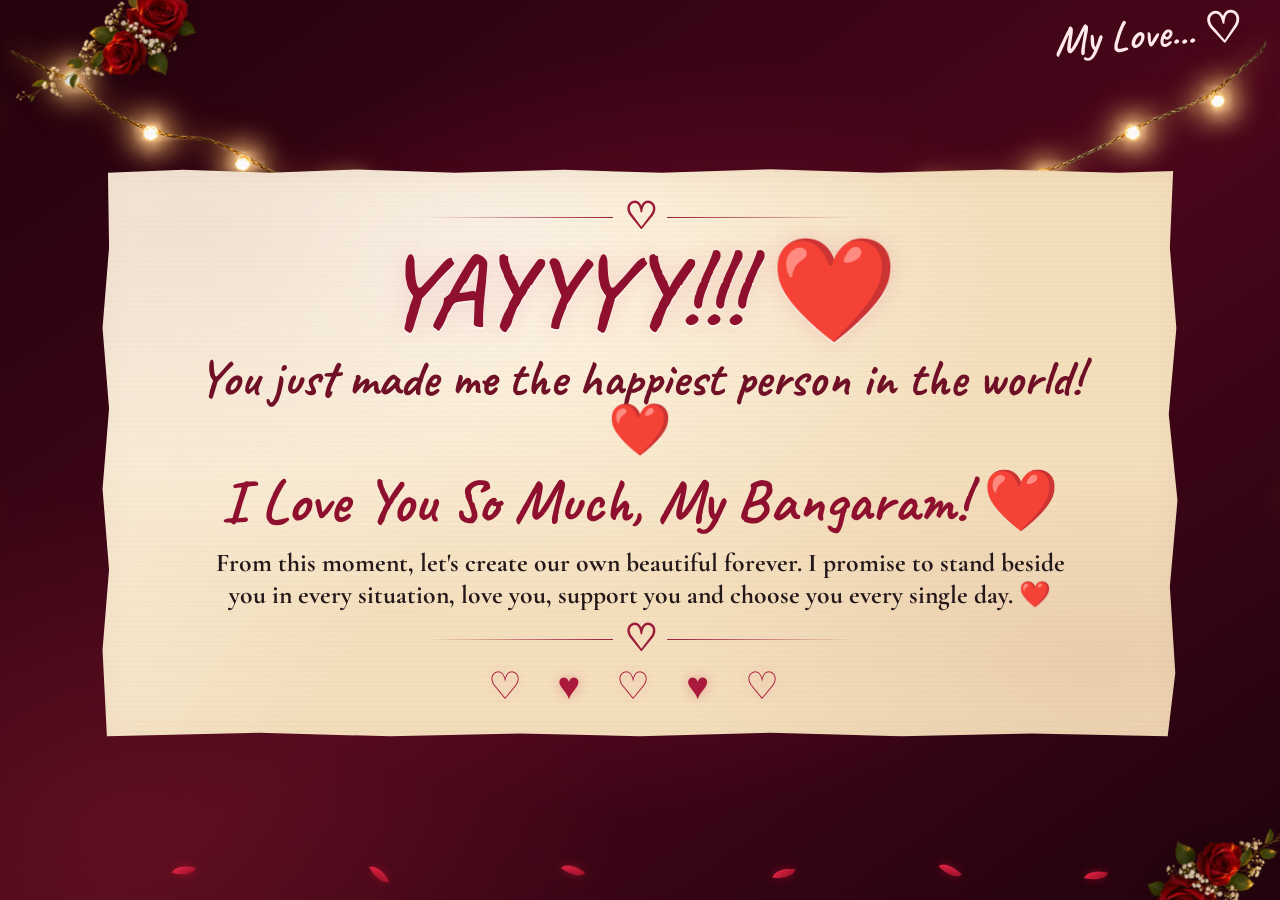
==== accepted.html @ 7bc8f8fc "Add website source" ====
<!doctype html>
<html lang="en">
  <head>
    <meta charset="utf-8">
    <meta name="viewport" content="width=device-width, initial-scale=1">
    <meta name="theme-color" content="#360513">
    <meta name="description" content="A romantic acceptance and a promise for forever.">
    <title>Our Forever Begins ❤️</title>
    <link rel="preconnect" href="https://fonts.googleapis.com">
    <link rel="preconnect" href="https://fonts.gstatic.com" crossorigin>
    <link href="https://fonts.googleapis.com/css2?family=Caveat:wght@500;600;700&family=Cormorant+Garamond:wght@500;600;700&display=swap" rel="stylesheet">
    <style>
      :root {
        color-scheme: dark;
        --script: "Caveat", "Segoe Print", cursive;
        --serif: "Cormorant Garamond", Georgia, serif;
      }

      * { box-sizing: border-box; }
      html, body { width: 100%; min-height: 100%; margin: 0; }
      body {
        position: relative;
        display: grid;
        min-height: 100vh;
        min-height: 100dvh;
        place-items: center;
        overflow: hidden;
        padding: clamp(4.2rem, 8vh, 5.5rem) 1rem clamp(3.6rem, 7vh, 5rem);
        background:
          radial-gradient(ellipse at 50% 48%, rgba(133, 12, 49, .66), transparent 58%),
          radial-gradient(ellipse at 10% 92%, rgba(215, 64, 64, .16), transparent 30%),
          linear-gradient(145deg, #23020c, #4a061b 54%, #20030d);
        color: #32101a;
      }

      .lights { position: fixed; z-index: 0; width: min(100vw, 96rem); height: auto; pointer-events: none; filter: drop-shadow(0 0 12px rgba(255, 183, 72, .65)); }
      .lights--top { top: -3.6rem; left: 50%; transform: translateX(-50%); }
      .lights--left, .lights--right { top: 26%; width: min(54vh, 27rem); opacity: .55; }
      .lights--left { left: -16rem; transform: rotate(90deg); }
      .lights--right { right: -16rem; transform: rotate(270deg); }
      .rose { position: fixed; z-index: 1; width: clamp(7rem, 15vw, 13rem); pointer-events: none; filter: drop-shadow(0 7px 12px rgba(18, 0, 5, .42)); }
      .rose--top { top: .2rem; left: .15rem; transform: rotate(-12deg); transform-origin: 35% 30%; animation: rose-sway-top 6.5s ease-in-out infinite; }
      .rose--bottom { right: .1rem; bottom: .15rem; transform: rotate(168deg); transform-origin: 65% 65%; animation: rose-sway-bottom 7.5s ease-in-out -2s infinite; }
      .top-note { position: fixed; z-index: 4; top: .8rem; right: clamp(.8rem, 3vw, 2.5rem); margin: 0; color: #ffe9e9; font: 600 clamp(1.6rem, 3.3vw, 2.8rem)/1 var(--script); transform: rotate(-4deg); }

      .acceptance-paper {
        position: relative;
        z-index: 3;
        display: grid;
        align-content: center;
        justify-items: center;
        gap: clamp(.45rem, 1.5vh, 1rem);
        width: min(88vw, 68rem);
        max-height: calc(100dvh - 8rem);
        padding: clamp(1.3rem, 4vh, 3rem) clamp(1rem, 6vw, 5rem);
        isolation: isolate;
        clip-path: polygon(1.1% 1%, 8% .5%, 16% 1%, 24% .45%, 33% 1%, 43% .5%, 52% 1%, 62% .4%, 72% 1%, 83% .45%, 94% 1%, 99% .7%, 98.7% 14%, 99.3% 28%, 98.6% 43%, 99.4% 58%, 98.7% 73%, 99.2% 88%, 98.5% 99%, 86% 98.5%, 74% 99%, 62% 98.4%, 50% 99%, 39% 98.5%, 27% 99%, 15% 98.4%, 1% 99%, .6% 84%, 1.2% 70%, .6% 56%, 1.2% 42%, .6% 28%, 1.2% 14%);
        background:
          linear-gradient(125deg, rgba(255,255,255,.52), transparent 40%),
          repeating-linear-gradient(0deg, rgba(118,71,44,.035) 0 1px, transparent 1px 5px),
          radial-gradient(ellipse at 35% 18%, #fff7e9, transparent 52%),
          #f4dfbd;
        box-shadow: 0 24px 70px rgba(0,0,0,.48), 0 0 30px rgba(255,183,90,.25), inset 0 0 34px rgba(142,91,56,.1);
        text-align: center;
      }

      .acceptance-paper::before, .acceptance-paper::after { position: absolute; z-index: -1; inset: 0; pointer-events: none; content: ""; }
      .acceptance-paper::before { background: radial-gradient(ellipse at 8% 10%, rgba(143,57,40,.09), transparent 34%), radial-gradient(ellipse at 92% 86%, rgba(143,57,40,.1), transparent 30%); }
      .divider { display: flex; align-items: center; justify-content: center; gap: .65rem; width: min(74%, 27rem); color: #9b1c39; font: 600 clamp(1.5rem, 3vw, 2.3rem)/.8 var(--script); }
      .divider span { height: 1px; flex: 1; background: linear-gradient(90deg, transparent, #9d1c39); }
      .divider span:last-child { transform: scaleX(-1); }
      h1 { margin: 0; color: #8f102e; font: 700 clamp(3.2rem, 8vw, 6.4rem)/.9 var(--script); text-shadow: 0 2px 0 rgba(255,255,255,.55), 0 0 22px rgba(203,36,71,.16); }
      .happiest { margin: 0; color: #701027; font: 700 clamp(1.8rem, 4vw, 3.2rem)/1.03 var(--script); }
      .love { margin: 0; color: #8f102e; font: 700 clamp(2rem, 4.8vw, 3.8rem)/1 var(--script); }
      .promise { max-width: 54rem; margin: .15rem 0 0; color: #24181a; font: 700 clamp(1.15rem, 2vw, 1.65rem)/1.25 var(--serif); text-wrap: pretty; }
      .heart-row { color: #aa193b; font: 500 clamp(1.5rem, 3vw, 2.4rem)/1 var(--script); letter-spacing: .35em; text-shadow: 0 0 13px rgba(198,22,60,.32); }
      .petals { position: fixed; z-index: 2; right: 12%; bottom: 1.5rem; left: 12%; height: 1.5rem; pointer-events: none; }
      .petals i { position: absolute; bottom: 0; width: 1.4rem; height: .7rem; border-radius: 100% 0 100% 0; background: linear-gradient(135deg, #f62d4f, #85071f); box-shadow: 0 0 9px rgba(240,23,54,.4); transform: rotate(var(--angle, 20deg)); }
      .petals i:nth-child(1) { left: 2%; --angle: 15deg; }
      .petals i:nth-child(2) { left: 22%; bottom: -.25rem; --angle: 62deg; }
      .petals i:nth-child(3) { left: 42%; --angle: 38deg; }
      .petals i:nth-child(4) { right: 34%; bottom: -.2rem; --angle: 6deg; }
      .petals i:nth-child(5) { right: 17%; --angle: 46deg; }
      .petals i:nth-child(6) { right: 2%; bottom: -.3rem; --angle: 14deg; }
      .floating-hearts { position: fixed; z-index: 4; inset: 0; overflow: hidden; pointer-events: none; }
      .floating-heart { position: absolute; bottom: -2rem; left: var(--left); color: #ff6683; font-size: var(--size); opacity: 0; text-shadow: 0 0 14px rgba(255,48,92,.68); animation: heart-rise var(--duration) ease-out var(--delay) infinite; }
      @keyframes rose-sway-top { 0%, 100% { transform: rotate(-12deg) translateY(0); } 50% { transform: rotate(-8deg) translateY(-5px); } }
      @keyframes rose-sway-bottom { 0%, 100% { transform: rotate(168deg) translateY(0); } 50% { transform: rotate(172deg) translateY(-5px); } }
      @keyframes heart-rise { 0% { opacity: 0; transform: translateY(0) scale(.65) rotate(-12deg); } 14% { opacity: .8; } 78% { opacity: .6; } 100% { opacity: 0; transform: translateY(-105vh) scale(1.2) rotate(18deg); } }
      @media (max-width: 700px) {
        body { padding: 4rem .5rem 3.2rem; }
        .lights--top { top: -2.2rem; width: 145vw; }
        .lights--left, .lights--right { opacity: .32; }
        .lights--left { left: -17rem; }
        .lights--right { right: -17rem; }
        .rose { width: clamp(5rem, 20vw, 7rem); opacity: .82; }
        .rose--top { top: .1rem; left: -.8rem; }
        .rose--bottom { right: -.8rem; bottom: .1rem; }
        .top-note { top: .55rem; right: .6rem; font-size: clamp(1.35rem, 5.5vw, 1.8rem); }
        .acceptance-paper { width: calc(100vw - 1rem); max-height: calc(100dvh - 7.2rem); gap: clamp(.45rem, 1.4vh, .8rem); padding: clamp(1.25rem, 4vh, 2.2rem) clamp(1rem, 5vw, 1.4rem); }
        h1 { font-size: clamp(3rem, 13vw, 4.5rem); }
        .happiest { font-size: clamp(1.65rem, 7vw, 2.3rem); }
        .love { font-size: clamp(1.8rem, 7.5vw, 2.7rem); }
        .promise { font-size: clamp(1.05rem, 4.2vw, 1.28rem); line-height: 1.22; }
        .divider { width: 80%; }
        .petals { right: 4%; left: 4%; bottom: .6rem; }
      }
      @media (max-width: 380px) {
        .acceptance-paper { padding-inline: .85rem; gap: .45rem; }
        h1 { font-size: 2.8rem; }
        .happiest { font-size: 1.55rem; }
        .love { font-size: 1.75rem; }
        .promise { font-size: 1rem; line-height: 1.16; }
      }
      @media (orientation: landscape) and (max-height: 560px) {
        body { padding-block: 2.4rem; }
        .acceptance-paper { width: min(90vw, 68rem); max-height: calc(100dvh - 4.5rem); gap: .35rem; padding-block: .7rem; }
        h1 { font-size: clamp(2.4rem, 10vh, 4rem); }
        .happiest, .love { font-size: clamp(1.5rem, 5.5vh, 2.4rem); }
        .promise { font-size: clamp(.95rem, 3vh, 1.25rem); line-height: 1.1; }
      }
      @media (prefers-reduced-motion: reduce) {
        *, *::before, *::after { animation-duration: .01ms !important; animation-iteration-count: 1 !important; scroll-behavior: auto !important; }
      }
    </style>
  </head>
  <body>
    <img class="lights lights--top" src="./images/fairy-lights.png" alt="" aria-hidden="true">
    <img class="lights lights--left" src="./images/fairy-lights.png" alt="" aria-hidden="true">
    <img class="lights lights--right" src="./images/fairy-lights.png" alt="" aria-hidden="true">
    <img class="rose rose--top" src="./images/page10-flowers.png" alt="" aria-hidden="true">
    <img class="rose rose--bottom" src="./images/page10-flowers.png" alt="" aria-hidden="true">
    <p class="top-note">My Love... ♡</p>

    <main class="acceptance-paper" aria-labelledby="acceptance-title">
      <div class="divider" aria-hidden="true"><span></span>♡<span></span></div>
      <h1 id="acceptance-title">YAYYYY!!! ❤️</h1>
      <p class="happiest">You just made me the happiest person in the world! ❤️</p>
      <p class="love">I Love You So Much, My Bangaram! ❤️</p>
      <p class="promise">From this moment, let's create our own beautiful forever. I promise to stand beside you in every situation, love you, support you and choose you every single day. ❤️</p>
      <div class="divider" aria-hidden="true"><span></span>♡<span></span></div>
      <div class="heart-row" aria-hidden="true">♡ ♥ ♡ ♥ ♡</div>
    </main>

    <div class="petals" aria-hidden="true"><i></i><i></i><i></i><i></i><i></i><i></i></div>
    <div class="floating-hearts" id="floating-hearts" aria-hidden="true"></div>
    <script>
      const heartField = document.getElementById("floating-hearts");
      for (let index = 0; index < 16; index += 1) {
        const heart = document.createElement("span");
        heart.className = "floating-heart";
        heart.textContent = index % 3 === 0 ? "♥" : "♡";
        heart.style.setProperty("--left", `${Math.random() * 100}%`);
        heart.style.setProperty("--size", `${14 + Math.random() * 18}px`);
        heart.style.setProperty("--duration", `${8 + Math.random() * 8}s`);
        heart.style.setProperty("--delay", `${-Math.random() * 15}s`);
        heartField.append(heart);
      }
    </script>
  </body>
</html>
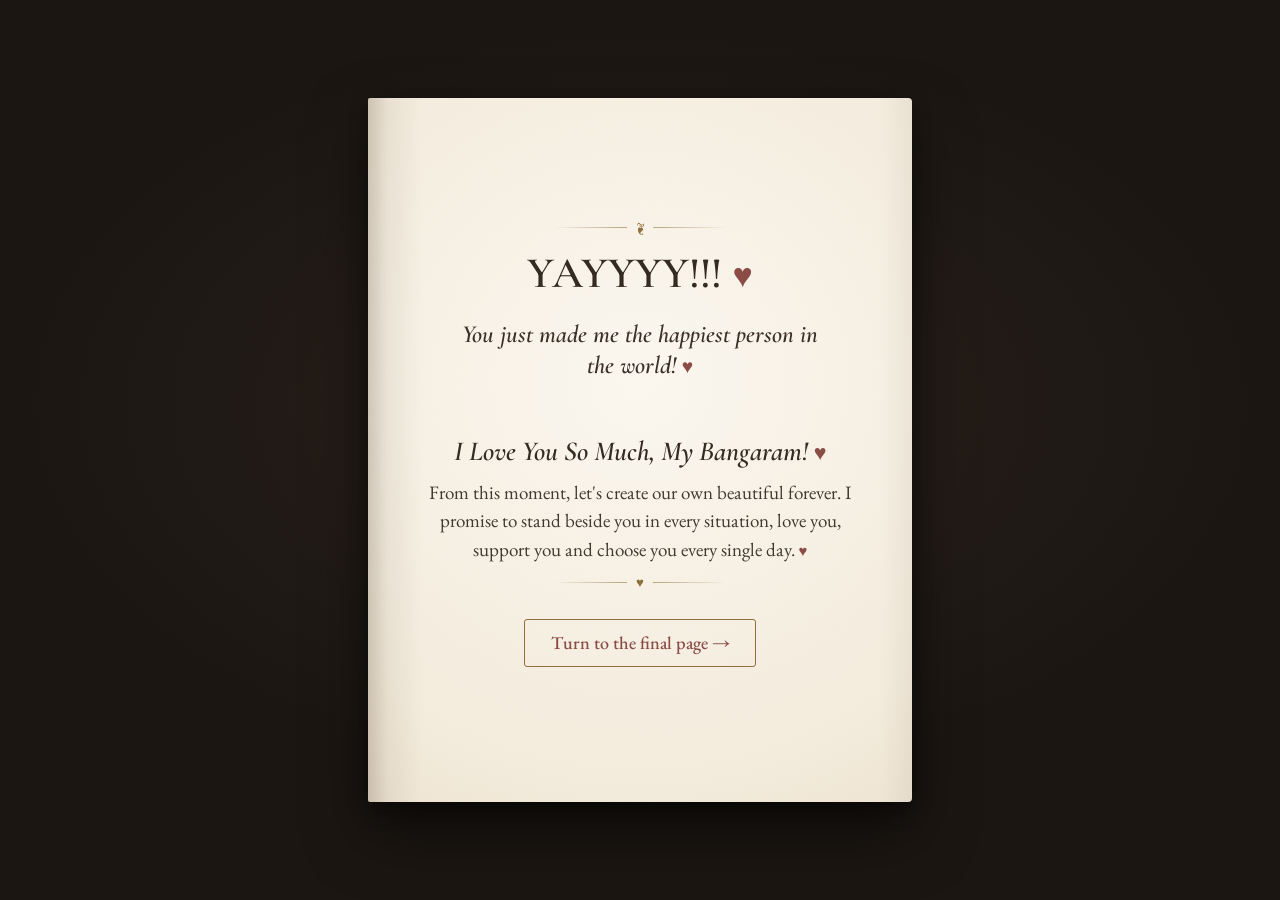
==== commit a6275be8: "Rebuild as a premium hardcover book with realistic page turns - New reading order: cover, introducti" ====
--- a/accepted.html
+++ b/accepted.html
@@ -2,160 +2,25 @@
 <html lang="en">
   <head>
     <meta charset="utf-8">
-    <meta name="viewport" content="width=device-width, initial-scale=1">
-    <meta name="theme-color" content="#360513">
+    <meta name="viewport" content="width=device-width, initial-scale=1, viewport-fit=cover">
+    <meta name="theme-color" content="#1c1713">
     <meta name="description" content="A romantic acceptance and a promise for forever.">
-    <title>Our Forever Begins ❤️</title>
+    <title>Our Forever Begins</title>
+    <link rel="icon" href="data:image/svg+xml,%3Csvg xmlns=%27http://www.w3.org/2000/svg%27 viewBox=%270 0 16 16%27%3E%3Ctext y=%2713%27 font-size=%2713%27 fill=%27%238a4c45%27%3E♥%3C/text%3E%3C/svg%3E">
     <link rel="preconnect" href="https://fonts.googleapis.com">
     <link rel="preconnect" href="https://fonts.gstatic.com" crossorigin>
-    <link href="https://fonts.googleapis.com/css2?family=Caveat:wght@500;600;700&family=Cormorant+Garamond:wght@500;600;700&display=swap" rel="stylesheet">
-    <style>
-      :root {
-        color-scheme: dark;
-        --script: "Caveat", "Segoe Print", cursive;
-        --serif: "Cormorant Garamond", Georgia, serif;
-      }
-
-      * { box-sizing: border-box; }
-      html, body { width: 100%; min-height: 100%; margin: 0; }
-      body {
-        position: relative;
-        display: grid;
-        min-height: 100vh;
-        min-height: 100dvh;
-        place-items: center;
-        overflow: hidden;
-        padding: clamp(4.2rem, 8vh, 5.5rem) 1rem clamp(3.6rem, 7vh, 5rem);
-        background:
-          radial-gradient(ellipse at 50% 48%, rgba(133, 12, 49, .66), transparent 58%),
-          radial-gradient(ellipse at 10% 92%, rgba(215, 64, 64, .16), transparent 30%),
-          linear-gradient(145deg, #23020c, #4a061b 54%, #20030d);
-        color: #32101a;
-      }
-
-      .lights { position: fixed; z-index: 0; width: min(100vw, 96rem); height: auto; pointer-events: none; filter: drop-shadow(0 0 12px rgba(255, 183, 72, .65)); }
-      .lights--top { top: -3.6rem; left: 50%; transform: translateX(-50%); }
-      .lights--left, .lights--right { top: 26%; width: min(54vh, 27rem); opacity: .55; }
-      .lights--left { left: -16rem; transform: rotate(90deg); }
-      .lights--right { right: -16rem; transform: rotate(270deg); }
-      .rose { position: fixed; z-index: 1; width: clamp(7rem, 15vw, 13rem); pointer-events: none; filter: drop-shadow(0 7px 12px rgba(18, 0, 5, .42)); }
-      .rose--top { top: .2rem; left: .15rem; transform: rotate(-12deg); transform-origin: 35% 30%; animation: rose-sway-top 6.5s ease-in-out infinite; }
-      .rose--bottom { right: .1rem; bottom: .15rem; transform: rotate(168deg); transform-origin: 65% 65%; animation: rose-sway-bottom 7.5s ease-in-out -2s infinite; }
-      .top-note { position: fixed; z-index: 4; top: .8rem; right: clamp(.8rem, 3vw, 2.5rem); margin: 0; color: #ffe9e9; font: 600 clamp(1.6rem, 3.3vw, 2.8rem)/1 var(--script); transform: rotate(-4deg); }
-
-      .acceptance-paper {
-        position: relative;
-        z-index: 3;
-        display: grid;
-        align-content: center;
-        justify-items: center;
-        gap: clamp(.45rem, 1.5vh, 1rem);
-        width: min(88vw, 68rem);
-        max-height: calc(100dvh - 8rem);
-        padding: clamp(1.3rem, 4vh, 3rem) clamp(1rem, 6vw, 5rem);
-        isolation: isolate;
-        clip-path: polygon(1.1% 1%, 8% .5%, 16% 1%, 24% .45%, 33% 1%, 43% .5%, 52% 1%, 62% .4%, 72% 1%, 83% .45%, 94% 1%, 99% .7%, 98.7% 14%, 99.3% 28%, 98.6% 43%, 99.4% 58%, 98.7% 73%, 99.2% 88%, 98.5% 99%, 86% 98.5%, 74% 99%, 62% 98.4%, 50% 99%, 39% 98.5%, 27% 99%, 15% 98.4%, 1% 99%, .6% 84%, 1.2% 70%, .6% 56%, 1.2% 42%, .6% 28%, 1.2% 14%);
-        background:
-          linear-gradient(125deg, rgba(255,255,255,.52), transparent 40%),
-          repeating-linear-gradient(0deg, rgba(118,71,44,.035) 0 1px, transparent 1px 5px),
-          radial-gradient(ellipse at 35% 18%, #fff7e9, transparent 52%),
-          #f4dfbd;
-        box-shadow: 0 24px 70px rgba(0,0,0,.48), 0 0 30px rgba(255,183,90,.25), inset 0 0 34px rgba(142,91,56,.1);
-        text-align: center;
-      }
-
-      .acceptance-paper::before, .acceptance-paper::after { position: absolute; z-index: -1; inset: 0; pointer-events: none; content: ""; }
-      .acceptance-paper::before { background: radial-gradient(ellipse at 8% 10%, rgba(143,57,40,.09), transparent 34%), radial-gradient(ellipse at 92% 86%, rgba(143,57,40,.1), transparent 30%); }
-      .divider { display: flex; align-items: center; justify-content: center; gap: .65rem; width: min(74%, 27rem); color: #9b1c39; font: 600 clamp(1.5rem, 3vw, 2.3rem)/.8 var(--script); }
-      .divider span { height: 1px; flex: 1; background: linear-gradient(90deg, transparent, #9d1c39); }
-      .divider span:last-child { transform: scaleX(-1); }
-      h1 { margin: 0; color: #8f102e; font: 700 clamp(3.2rem, 8vw, 6.4rem)/.9 var(--script); text-shadow: 0 2px 0 rgba(255,255,255,.55), 0 0 22px rgba(203,36,71,.16); }
-      .happiest { margin: 0; color: #701027; font: 700 clamp(1.8rem, 4vw, 3.2rem)/1.03 var(--script); }
-      .love { margin: 0; color: #8f102e; font: 700 clamp(2rem, 4.8vw, 3.8rem)/1 var(--script); }
-      .promise { max-width: 54rem; margin: .15rem 0 0; color: #24181a; font: 700 clamp(1.15rem, 2vw, 1.65rem)/1.25 var(--serif); text-wrap: pretty; }
-      .heart-row { color: #aa193b; font: 500 clamp(1.5rem, 3vw, 2.4rem)/1 var(--script); letter-spacing: .35em; text-shadow: 0 0 13px rgba(198,22,60,.32); }
-      .petals { position: fixed; z-index: 2; right: 12%; bottom: 1.5rem; left: 12%; height: 1.5rem; pointer-events: none; }
-      .petals i { position: absolute; bottom: 0; width: 1.4rem; height: .7rem; border-radius: 100% 0 100% 0; background: linear-gradient(135deg, #f62d4f, #85071f); box-shadow: 0 0 9px rgba(240,23,54,.4); transform: rotate(var(--angle, 20deg)); }
-      .petals i:nth-child(1) { left: 2%; --angle: 15deg; }
-      .petals i:nth-child(2) { left: 22%; bottom: -.25rem; --angle: 62deg; }
-      .petals i:nth-child(3) { left: 42%; --angle: 38deg; }
-      .petals i:nth-child(4) { right: 34%; bottom: -.2rem; --angle: 6deg; }
-      .petals i:nth-child(5) { right: 17%; --angle: 46deg; }
-      .petals i:nth-child(6) { right: 2%; bottom: -.3rem; --angle: 14deg; }
-      .floating-hearts { position: fixed; z-index: 4; inset: 0; overflow: hidden; pointer-events: none; }
-      .floating-heart { position: absolute; bottom: -2rem; left: var(--left); color: #ff6683; font-size: var(--size); opacity: 0; text-shadow: 0 0 14px rgba(255,48,92,.68); animation: heart-rise var(--duration) ease-out var(--delay) infinite; }
-      @keyframes rose-sway-top { 0%, 100% { transform: rotate(-12deg) translateY(0); } 50% { transform: rotate(-8deg) translateY(-5px); } }
-      @keyframes rose-sway-bottom { 0%, 100% { transform: rotate(168deg) translateY(0); } 50% { transform: rotate(172deg) translateY(-5px); } }
-      @keyframes heart-rise { 0% { opacity: 0; transform: translateY(0) scale(.65) rotate(-12deg); } 14% { opacity: .8; } 78% { opacity: .6; } 100% { opacity: 0; transform: translateY(-105vh) scale(1.2) rotate(18deg); } }
-      @media (max-width: 700px) {
-        body { padding: 4rem .5rem 3.2rem; }
-        .lights--top { top: -2.2rem; width: 145vw; }
-        .lights--left, .lights--right { opacity: .32; }
-        .lights--left { left: -17rem; }
-        .lights--right { right: -17rem; }
-        .rose { width: clamp(5rem, 20vw, 7rem); opacity: .82; }
-        .rose--top { top: .1rem; left: -.8rem; }
-        .rose--bottom { right: -.8rem; bottom: .1rem; }
-        .top-note { top: .55rem; right: .6rem; font-size: clamp(1.35rem, 5.5vw, 1.8rem); }
-        .acceptance-paper { width: calc(100vw - 1rem); max-height: calc(100dvh - 7.2rem); gap: clamp(.45rem, 1.4vh, .8rem); padding: clamp(1.25rem, 4vh, 2.2rem) clamp(1rem, 5vw, 1.4rem); }
-        h1 { font-size: clamp(3rem, 13vw, 4.5rem); }
-        .happiest { font-size: clamp(1.65rem, 7vw, 2.3rem); }
-        .love { font-size: clamp(1.8rem, 7.5vw, 2.7rem); }
-        .promise { font-size: clamp(1.05rem, 4.2vw, 1.28rem); line-height: 1.22; }
-        .divider { width: 80%; }
-        .petals { right: 4%; left: 4%; bottom: .6rem; }
-      }
-      @media (max-width: 380px) {
-        .acceptance-paper { padding-inline: .85rem; gap: .45rem; }
-        h1 { font-size: 2.8rem; }
-        .happiest { font-size: 1.55rem; }
-        .love { font-size: 1.75rem; }
-        .promise { font-size: 1rem; line-height: 1.16; }
-      }
-      @media (orientation: landscape) and (max-height: 560px) {
-        body { padding-block: 2.4rem; }
-        .acceptance-paper { width: min(90vw, 68rem); max-height: calc(100dvh - 4.5rem); gap: .35rem; padding-block: .7rem; }
-        h1 { font-size: clamp(2.4rem, 10vh, 4rem); }
-        .happiest, .love { font-size: clamp(1.5rem, 5.5vh, 2.4rem); }
-        .promise { font-size: clamp(.95rem, 3vh, 1.25rem); line-height: 1.1; }
-      }
-      @media (prefers-reduced-motion: reduce) {
-        *, *::before, *::after { animation-duration: .01ms !important; animation-iteration-count: 1 !important; scroll-behavior: auto !important; }
-      }
-    </style>
+    <link href="https://fonts.googleapis.com/css2?family=Cormorant+Garamond:ital,wght@0,500;0,600;0,700;1,500;1,600&family=EB+Garamond:ital,wght@0,400;0,500;0,600;1,400;1,500&display=swap" rel="stylesheet">
+    <link rel="stylesheet" href="./style.css?v=40">
   </head>
-  <body>
-    <img class="lights lights--top" src="./images/fairy-lights.png" alt="" aria-hidden="true">
-    <img class="lights lights--left" src="./images/fairy-lights.png" alt="" aria-hidden="true">
-    <img class="lights lights--right" src="./images/fairy-lights.png" alt="" aria-hidden="true">
-    <img class="rose rose--top" src="./images/page10-flowers.png" alt="" aria-hidden="true">
-    <img class="rose rose--bottom" src="./images/page10-flowers.png" alt="" aria-hidden="true">
-    <p class="top-note">My Love... ♡</p>
-
-    <main class="acceptance-paper" aria-labelledby="acceptance-title">
-      <div class="divider" aria-hidden="true"><span></span>♡<span></span></div>
-      <h1 id="acceptance-title">YAYYYY!!! ❤️</h1>
-      <p class="happiest">You just made me the happiest person in the world! ❤️</p>
-      <p class="love">I Love You So Much, My Bangaram! ❤️</p>
-      <p class="promise">From this moment, let's create our own beautiful forever. I promise to stand beside you in every situation, love you, support you and choose you every single day. ❤️</p>
-      <div class="divider" aria-hidden="true"><span></span>♡<span></span></div>
-      <div class="heart-row" aria-hidden="true">♡ ♥ ♡ ♥ ♡</div>
+  <body class="reader standalone">
+    <main class="page" aria-labelledby="acceptance-title">
+      <div class="rule rule--small" aria-hidden="true"><span></span><b>❦</b><span></span></div>
+      <h1 class="standalone-title" id="acceptance-title">YAYYYY!!!&nbsp;<span class="heart" aria-hidden="true">♥</span></h1>
+      <p class="standalone-lead">You just made me the happiest person in the world!&nbsp;<span class="heart" aria-hidden="true">♥</span></p>
+      <p class="finale-line">I Love You So Much, My Bangaram!&nbsp;<span class="heart" aria-hidden="true">♥</span></p>
+      <p>From this moment, let's create our own beautiful forever. I promise to stand beside you in every situation, love you, support you and choose you every single day.&nbsp;<span class="heart" aria-hidden="true">♥</span></p>
+      <div class="rule rule--small" aria-hidden="true"><span></span><b>♥</b><span></span></div>
+      <p><a class="standalone-link" href="./index.html#our-story-continues">Turn to the final page →</a></p>
     </main>
-
-    <div class="petals" aria-hidden="true"><i></i><i></i><i></i><i></i><i></i><i></i></div>
-    <div class="floating-hearts" id="floating-hearts" aria-hidden="true"></div>
-    <script>
-      const heartField = document.getElementById("floating-hearts");
-      for (let index = 0; index < 16; index += 1) {
-        const heart = document.createElement("span");
-        heart.className = "floating-heart";
-        heart.textContent = index % 3 === 0 ? "♥" : "♡";
-        heart.style.setProperty("--left", `${Math.random() * 100}%`);
-        heart.style.setProperty("--size", `${14 + Math.random() * 18}px`);
-        heart.style.setProperty("--duration", `${8 + Math.random() * 8}s`);
-        heart.style.setProperty("--delay", `${-Math.random() * 15}s`);
-        heartField.append(heart);
-      }
-    </script>
   </body>
 </html>
--- a/style.css
+++ b/style.css
@@ -0,0 +1,631 @@
+/* ==========================================================================
+   The Beginning of Forever — a premium hardcover love-story book
+   --------------------------------------------------------------------------
+   1. Tokens            5. Page frame & typography
+   2. Reader & desk     6. Content blocks
+   3. Book & leaves     7. Covers & endpapers
+   4. Turning effects   8. Controls, standalone pages, motion
+   Page geometry (--page-w, --page-h, --fs, ...) is set by script.js from the
+   viewport; everything else is static.
+   ========================================================================== */
+
+/* 1. Tokens --------------------------------------------------------------- */
+:root {
+  color-scheme: dark;
+  --paper: #f3ebdd;
+  --paper-hi: #fbf7ef;
+  --paper-shade: #e6dccb;
+  --ink: #40382f;
+  --ink-soft: #6e6255;
+  --ink-faint: rgba(64, 56, 47, .18);
+  --accent: #8a4c45;
+  --gold: #c2a46c;
+  --gold-deep: #8f6f3e;
+  --cover: #75645a;
+  --cover-dark: #574941;
+  --spine: #3f322b;
+  --desk: #1b1612;
+  --serif: "EB Garamond", "Garamond", "Iowan Old Style", Georgia, serif;
+  --display: "Cormorant Garamond", "EB Garamond", Georgia, serif;
+  --controls-h: calc(64px + env(safe-area-inset-bottom, 0px));
+  --grain: url("data:image/svg+xml,%3Csvg xmlns='http://www.w3.org/2000/svg' width='160' height='160'%3E%3Cfilter id='n'%3E%3CfeTurbulence type='fractalNoise' baseFrequency='.85' numOctaves='3' stitchTiles='stitch'/%3E%3CfeColorMatrix values='0 0 0 0 .35 0 0 0 0 .27 0 0 0 0 .18 0 0 0 .55 0'/%3E%3C/filter%3E%3Crect width='160' height='160' filter='url(%23n)'/%3E%3C/svg%3E");
+  --cloth: url("data:image/svg+xml,%3Csvg xmlns='http://www.w3.org/2000/svg' width='120' height='120'%3E%3Cfilter id='c'%3E%3CfeTurbulence type='fractalNoise' baseFrequency='1.6 .9' numOctaves='2' stitchTiles='stitch'/%3E%3CfeColorMatrix values='0 0 0 0 0 0 0 0 0 0 0 0 0 0 0 0 0 0 .5 0'/%3E%3C/filter%3E%3Crect width='120' height='120' filter='url(%23c)'/%3E%3C/svg%3E");
+
+  /* Defaults until script.js measures the viewport. */
+  --page-w: 420px;
+  --page-h: 630px;
+  --fs: 18px;
+  --ov: 10px;
+  --pad-x: 46px;
+  --pad-top: 52px;
+  --pad-bottom: 56px;
+}
+
+*, *::before, *::after { box-sizing: border-box; }
+
+/* 2. Reader & desk -------------------------------------------------------- */
+html, body { height: 100%; margin: 0; }
+
+.reader {
+  overflow: hidden;
+  overscroll-behavior: none;
+  background:
+    radial-gradient(ellipse 70% 60% at 50% 45%, #2a221c 0%, var(--desk) 70%),
+    var(--desk);
+  color: var(--paper);
+  font-family: var(--serif);
+  -webkit-tap-highlight-color: transparent;
+}
+
+.desk {
+  position: fixed;
+  inset: 0 0 var(--controls-h);
+  display: grid;
+  place-items: center;
+  padding-top: env(safe-area-inset-top, 0px);
+}
+
+.visually-hidden {
+  position: absolute !important;
+  width: 1px; height: 1px;
+  overflow: hidden;
+  clip: rect(0 0 0 0);
+  white-space: nowrap;
+}
+
+.noscript { color: var(--paper); font-size: 1.1rem; }
+
+/* 3. Book & leaves -------------------------------------------------------- */
+.book {
+  position: relative;
+  width: var(--page-w);
+  height: var(--page-h);
+  perspective: calc(var(--page-w) * 5);
+  touch-action: pan-y;
+  user-select: none;
+  -webkit-user-select: none;
+  transition: transform .9s cubic-bezier(.45, .05, .25, 1);
+}
+.book[data-mode="spread"] { width: calc(var(--page-w) * 2); }
+.book.is-ready { opacity: 1; }
+
+/* A closed book sits centred: shift by half a page while only one board shows. */
+.book[data-mode="spread"].is-closed-front { transform: translateX(calc(var(--page-w) * -.5)); }
+.book[data-mode="spread"].is-closed-back { transform: translateX(calc(var(--page-w) * .5)); }
+
+/* Soft shadow the open book casts on the desk. */
+.book::before {
+  position: absolute;
+  inset: 2% 1% -1.5%;
+  border-radius: 6px;
+  box-shadow: 0 30px 60px rgba(0, 0, 0, .5), 0 8px 18px rgba(0, 0, 0, .35);
+  content: "";
+  pointer-events: none;
+  transition: inset .9s cubic-bezier(.45, .05, .25, 1);
+}
+.book[data-mode="spread"].is-closed-front::before { inset: 0 -1% 0 50%; }
+.book[data-mode="spread"].is-closed-back::before { inset: 0 50% 0 -1%; }
+
+.leaf {
+  position: absolute;
+  top: 0;
+  left: 0;
+  width: var(--page-w);
+  height: var(--page-h);
+}
+.book[data-mode="spread"] .leaf { left: var(--page-w); }
+.leaf.is-far { display: none; }
+
+.leaf-face {
+  position: absolute;
+  inset: 0;
+  overflow: hidden;
+  transform-origin: 0 0;
+}
+
+/* The turned-over flap of a soft page; the drop shadow follows its clip-path. */
+.leaf-flap { position: absolute; inset: 0; pointer-events: none; visibility: hidden; }
+.leaf-flap > .leaf-face { pointer-events: auto; }
+.leaf.is-turning .leaf-flap { filter: drop-shadow(0 0 calc(var(--page-w) * .03) rgba(40, 25, 12, .35)); }
+
+/* Hardcover boards rotate as rigid 3D panels around the spine. */
+.leaf--hard { transform-style: preserve-3d; transform-origin: 0 50%; }
+.leaf--hard > .leaf-face {
+  inset: calc(var(--ov) * -1) calc(var(--ov) * -1) calc(var(--ov) * -1) 0;
+  backface-visibility: hidden;
+  -webkit-backface-visibility: hidden;
+}
+.leaf--hard > .leaf-face--back { transform: rotateY(180deg); transform-origin: 50% 50%; }
+
+/* Spine crease and the visible thickness of the page block. */
+.book-crease {
+  position: absolute;
+  top: 0;
+  bottom: 0;
+  left: calc(var(--page-w) - 1px);
+  width: 2px;
+  background: linear-gradient(to bottom, rgba(40, 28, 18, .05), rgba(40, 28, 18, .32) 50%, rgba(40, 28, 18, .05));
+  pointer-events: none;
+}
+.book[data-mode="single"] .book-crease { left: 0; }
+.book-edge {
+  position: absolute;
+  top: 2px;
+  bottom: 2px;
+  width: var(--edge, 0px);
+  background: repeating-linear-gradient(to right, #efe7d8 0 1px, #cdbfa8 1px 2px);
+  pointer-events: none;
+  transition: width .6s ease;
+}
+.book-edge--right { left: calc(var(--page-w) * 2); border-radius: 0 2px 2px 0; }
+.book-edge--left { right: calc(var(--page-w) * 2); border-radius: 2px 0 0 2px; }
+.book[data-mode="spread"] .book-edge--left { right: auto; left: calc(var(--edge, 0px) * -1); }
+.book[data-mode="single"] .book-edge--right { left: var(--page-w); }
+.book[data-mode="single"] .book-edge--left,
+.book.is-closed-front .book-edge,
+.book.is-closed-back .book-edge { display: none; }
+
+/* 4. Turning effects ------------------------------------------------------ */
+.fold-shade,
+.fold-light,
+.cast-strip {
+  position: absolute;
+  top: 0;
+  left: 0;
+  width: var(--fold-r, 2000px);
+  height: calc(var(--fold-r, 2000px) * 2);
+  transform-origin: 0 0;
+  pointer-events: none;
+  opacity: 0;
+}
+/* Shade on the still-flat part of the page as it starts to lift. */
+.fold-shade {
+  background: linear-gradient(to right, rgba(60, 40, 22, .26), rgba(60, 40, 22, .08) calc(var(--flap, 200px) * .35), transparent calc(var(--flap, 200px) * .9));
+}
+/* Light across the curved underside: crease shadow, highlight, then falloff. */
+.fold-light {
+  background: linear-gradient(to right,
+    rgba(70, 48, 28, .30) 0,
+    rgba(255, 250, 240, .30) calc(var(--flap, 200px) * .14),
+    rgba(255, 250, 240, .05) calc(var(--flap, 200px) * .45),
+    rgba(70, 48, 28, .12) var(--flap, 200px),
+    transparent calc(var(--flap, 200px) * 1.2));
+}
+/* Shadow the lifted page casts onto the page revealed underneath. */
+.leaf-cast { position: absolute; inset: 0; overflow: hidden; pointer-events: none; }
+.cast-strip {
+  background: linear-gradient(to right, rgba(30, 18, 8, .38), rgba(30, 18, 8, .1) calc(var(--flap, 200px) * .25), transparent calc(var(--flap, 200px) * .7));
+}
+.hard-shade {
+  position: absolute;
+  inset: 0;
+  background: #120c08;
+  opacity: 0;
+  pointer-events: none;
+}
+
+/* 5. Page frame & typography --------------------------------------------- */
+.page {
+  position: relative;
+  width: var(--page-w);
+  height: var(--page-h);
+  padding: var(--pad-top) var(--pad-x) var(--pad-bottom);
+  overflow: hidden;
+  background:
+    var(--grain),
+    radial-gradient(ellipse 120% 90% at 50% 40%, var(--paper-hi) 0%, var(--paper) 62%, var(--paper-shade) 100%);
+  background-size: 160px 160px, auto;
+  background-blend-mode: soft-light, normal;
+  color: var(--ink);
+  font: 400 var(--fs) / 1.5 var(--serif);
+  font-kerning: normal;
+  font-variant-ligatures: common-ligatures;
+  text-rendering: optimizeLegibility;
+  -webkit-font-smoothing: antialiased;
+}
+/* Gutter shading toward the spine, and a hint of light at the fore-edge. */
+.page::after {
+  position: absolute;
+  inset: 0;
+  content: "";
+  pointer-events: none;
+  background: linear-gradient(to right, rgba(70, 50, 30, .22), rgba(70, 50, 30, .07) 3.5%, transparent 10%, transparent 94%, rgba(70, 50, 30, .06));
+}
+.page--verso::after { transform: scaleX(-1); }
+.page--recto { padding-left: calc(var(--pad-x) * 1.1); padding-right: calc(var(--pad-x) * .9); }
+.page--verso { padding-left: calc(var(--pad-x) * .9); padding-right: calc(var(--pad-x) * 1.1); }
+
+.page-head,
+.page-folio {
+  position: absolute;
+  left: var(--pad-x);
+  right: var(--pad-x);
+  color: var(--ink-soft);
+  font-size: calc(var(--fs) * .7);
+  line-height: 1;
+  pointer-events: none;
+}
+.page-head {
+  top: calc(var(--pad-top) * .42);
+  overflow: hidden;
+  text-align: center;
+  text-overflow: ellipsis;
+  white-space: nowrap;
+  letter-spacing: .16em;
+  text-transform: uppercase;
+  font-size: calc(var(--fs) * .6);
+  opacity: .85;
+}
+.page--first .page-head { visibility: hidden; }
+.page-folio { bottom: calc(var(--pad-bottom) * .4); text-align: center; font-variant-numeric: oldstyle-nums; letter-spacing: .04em; }
+.page--recto .page-folio { text-align: right; }
+.page--verso .page-folio { text-align: left; }
+
+.page-text { position: relative; height: 100%; overflow: hidden; }
+/* Fallback only: a block too tall for any page scrolls instead of clipping. */
+.page--overflow .page-text { overflow-y: auto; overscroll-behavior: contain; touch-action: pan-y; }
+
+.page-text > :first-child { margin-top: 0; }
+.page p { margin: 0 0 .62em; text-wrap: pretty; }
+.page strong { font-weight: 600; color: #352e26; }
+.page em { font-style: italic; }
+
+.heart {
+  color: var(--accent);
+  font-size: .78em;
+  font-family: var(--serif);
+  font-variant-emoji: text;
+}
+.emoji { font-size: .82em; }
+
+/* 6. Content blocks ------------------------------------------------------- */
+.opener { margin: calc(var(--page-h) * .085) 0 1.6em; text-align: center; }
+.opener--compact { margin-top: 0; margin-bottom: .9em; }
+.opener-label {
+  margin: 0 0 .7em !important;
+  color: var(--gold-deep);
+  font-size: .68em;
+  letter-spacing: .28em;
+  text-transform: uppercase;
+}
+.opener-title {
+  margin: 0;
+  color: #342b23;
+  font: 600 calc(var(--fs) * 1.62) / 1.1 var(--display);
+  letter-spacing: .01em;
+  text-wrap: balance;
+}
+.opener-subtitle { margin: .55em 0 0 !important; color: var(--ink-soft); font-style: italic; font-size: .95em; }
+
+.rule {
+  display: flex;
+  align-items: center;
+  justify-content: center;
+  gap: .7em;
+  width: 62%;
+  margin: 1em auto 0;
+  color: var(--gold-deep);
+  font-size: .95em;
+  line-height: 1;
+}
+.rule span { flex: 1; height: 1px; background: linear-gradient(to right, transparent, rgba(143, 111, 62, .6)); }
+.rule span:last-child { transform: scaleX(-1); }
+.rule b { font-weight: 400; }
+.rule--small { width: 40%; margin: 0 auto .6em; font-size: .7em; }
+
+.dedication { margin: 0 0 1.6em !important; text-align: center; font-style: italic; color: var(--ink-soft); }
+.verse { margin: 0 0 1.5em; text-align: center; font-style: italic; font-size: 1.06em; }
+.verse p { margin: 0 0 .3em; }
+.verse--left { text-align: left; font-size: 1em; }
+.aside { text-align: center; color: var(--ink-soft); font-style: italic; font-size: .92em; }
+.aside--end { margin-top: 1.2em !important; }
+
+.sub-title {
+  margin: 1.1em 0 .55em;
+  color: #3a3028;
+  font: italic 600 calc(var(--fs) * 1.2) / 1.25 var(--display);
+  text-wrap: balance;
+}
+.sub-title--center { text-align: center; }
+.page-text > .sub-title:first-child { margin-top: 0; }
+
+.feature {
+  margin: 1em 0 1.2em !important;
+  padding-left: .9em;
+  border-left: 2px solid rgba(194, 164, 108, .7);
+  font-style: italic;
+  font-size: 1.04em;
+}
+
+.placeholder {
+  margin: 1.2em 0 0;
+  padding: .8em 1em;
+  border: 1px dashed rgba(138, 76, 69, .55);
+  border-radius: 3px;
+  background: rgba(194, 164, 108, .1);
+  color: var(--ink-soft);
+  font-size: .86em;
+}
+.placeholder p { margin: 0 0 .3em; }
+.placeholder-label { color: var(--accent); font-size: .78em; letter-spacing: .14em; text-transform: uppercase; }
+
+/* Table of contents */
+.toc-entry {
+  display: grid;
+  grid-template-columns: 1fr auto;
+  align-items: baseline;
+  gap: 0 .5em;
+  padding: .26em 0;
+  color: var(--ink);
+  text-decoration: none;
+  border-radius: 2px;
+}
+.toc-entry:hover .toc-title { color: var(--accent); }
+.toc-label { grid-column: 1 / -1; color: var(--gold-deep); font-size: .62em; letter-spacing: .24em; text-transform: uppercase; line-height: 1.5; }
+.toc-title { display: flex; align-items: baseline; gap: .4em; font: 600 1.04em / 1.25 var(--display); }
+.toc-title::after { flex: 1; min-width: 1em; border-bottom: 1px dotted rgba(64, 56, 47, .45); content: ""; transform: translateY(-.25em); }
+.toc-page { font-variant-numeric: oldstyle-nums; color: var(--ink-soft); }
+.toc-entry--sub { padding: .06em 0 .06em 1.4em; font-size: .88em; }
+.toc-entry--sub .toc-title { font: italic 400 1em / 1.3 var(--serif); }
+.toc-entry--first-sub { padding-top: .25em; }
+
+/* Seven promises */
+.promise { margin: 0 0 1.1em; padding-bottom: 1.05em; border-bottom: 1px solid var(--ink-faint); }
+.promise-number { margin: 0 0 .25em !important; color: var(--gold-deep); font-size: .64em; letter-spacing: .24em; text-transform: uppercase; }
+.promise-title { margin: 0 0 .35em; color: #342b23; font: 600 calc(var(--fs) * 1.24) / 1.2 var(--display); }
+.promise-quote { margin: 0 0 .45em !important; font-style: italic; }
+.promise-quote--caps { font-style: normal; font-size: .84em; letter-spacing: .07em; }
+.promise-link { color: var(--accent); font-size: .82em; text-decoration: underline; text-decoration-color: rgba(138, 76, 69, .35); text-underline-offset: .2em; }
+.promise-link:hover { text-decoration-color: currentColor; }
+
+/* The letter */
+.part-title {
+  margin: calc(var(--page-h) * .025) 0 1em;
+  color: #342b23;
+  font: 600 calc(var(--fs) * 1.32) / 1.2 var(--display);
+  text-align: center;
+  text-wrap: balance;
+}
+.part-numeral { display: block; margin-bottom: .35em; color: var(--gold-deep); font: 500 .5em / 1 var(--serif); letter-spacing: .3em; }
+.opener + .part-title { margin-top: 0; }
+
+.salutation { font: italic 500 1.12em / 1.4 var(--display); }
+.salutation strong { font-weight: 600; }
+
+.dropcap::first-letter {
+  float: left;
+  margin: .06em .1em 0 0;
+  color: var(--accent);
+  font: 600 3.25em / .78 var(--display);
+}
+
+.promise-line { color: #2e2720; }
+em.promise-line { font-weight: 500; }
+
+blockquote {
+  position: relative;
+  margin: .9em .4em 1em 1.2em;
+  padding-left: .9em;
+  border-left: 1px solid rgba(194, 164, 108, .8);
+  font-style: italic;
+}
+.vow { margin: 1.3em 0 1em !important; text-align: center; font-size: .9em; letter-spacing: .07em; }
+.vow em { font-style: normal; font-weight: 600; }
+.closing { text-align: center; font-style: italic; }
+.signoff { margin-top: .8em !important; text-align: center; font: italic 600 1.25em / 1.3 var(--display); }
+
+/* Family chapter */
+.heart-item { position: relative; padding-left: 1.35em; }
+.heart-item::before { position: absolute; top: .18em; left: 0; color: var(--accent); content: "♥"; font-size: .75em; }
+.statement { margin: 1.1em 0 !important; text-align: center; font-style: italic; font-size: 1.03em; text-wrap: balance; }
+.statement--strong { font-weight: 500; color: #2e2720; }
+.most-important { margin: 1.3em 0 0 !important; text-align: center; font-size: .78em; letter-spacing: .2em; text-transform: uppercase; }
+.most-important strong { font-weight: 500; color: var(--gold-deep); }
+.closing-note { margin-top: 1.4em; text-align: center; color: var(--ink-soft); font-style: italic; font-size: .95em; }
+
+/* The question */
+.so { margin: .2em 0 .1em !important; text-align: center; font: italic 500 1.35em / 1.2 var(--display); color: var(--ink-soft); }
+.proposal-question { margin: calc(var(--page-h) * .02) 0 .75em !important; text-align: center; color: #342b23; font: 600 calc(var(--fs) * 1.55) / 1.15 var(--display); text-wrap: balance; }
+.proposal-item { position: relative; max-width: 25em; margin: 0 auto .35em !important; padding-left: 1.35em; font-size: .95em; }
+.proposal-item::before { position: absolute; top: .02em; left: 0; color: var(--accent); content: "♡"; }
+.proposal-actions { display: flex; flex-wrap: wrap; justify-content: center; gap: .75em; margin: 1em 0 .8em; }
+.proposal-yes,
+.proposal-no {
+  min-height: 48px;
+  padding: .55em 1.5em;
+  border-radius: 3px;
+  font: 500 1em / 1.2 var(--serif);
+  letter-spacing: .02em;
+  cursor: pointer;
+  transition: background-color .2s ease, box-shadow .2s ease, transform .2s ease;
+}
+.proposal-yes {
+  border: 1px solid var(--gold-deep);
+  background: #6d3b35;
+  color: var(--paper-hi);
+  box-shadow: 0 2px 0 rgba(64, 30, 20, .35), inset 0 1px 0 rgba(255, 230, 200, .18);
+}
+.proposal-yes .heart { color: #f0c9b8; }
+.proposal-yes:hover { background: #7c4640; transform: translateY(-1px); }
+.proposal-no { border: 1px solid rgba(64, 56, 47, .32); background: transparent; color: var(--ink-soft); }
+.proposal-no:hover { background: rgba(64, 56, 47, .06); }
+.proposal-footer { margin-bottom: 0 !important; text-align: center; color: var(--ink-soft); font-style: italic; font-size: .9em; }
+
+/* Finale */
+.finale-text { text-align: center; font-style: italic; }
+.finale-line { margin: 1.4em 0 .4em !important; text-align: center; color: #342b23; font: italic 600 1.45em / 1.2 var(--display); }
+
+/* 7. Covers & endpapers --------------------------------------------------- */
+.cover-face,
+.board-inside {
+  position: absolute;
+  inset: 0;
+  border-radius: 2px 6px 6px 2px;
+}
+.cover-face {
+  overflow: hidden;
+  background:
+    var(--cloth),
+    linear-gradient(105deg, rgba(255, 240, 220, .06), transparent 40%, rgba(0, 0, 0, .12)),
+    var(--cover);
+  background-size: 120px 120px, auto, auto;
+  background-blend-mode: overlay, normal, normal;
+  box-shadow: inset 0 0 0 1px rgba(0, 0, 0, .25), inset 0 0 calc(var(--page-w) * .08) rgba(0, 0, 0, .25);
+  color: var(--gold);
+}
+/* Rounded spine and the hinge groove pressed into the board. */
+.cover-face::before {
+  position: absolute;
+  top: 0;
+  bottom: 0;
+  left: 0;
+  width: 7%;
+  background: linear-gradient(to right, var(--spine) 0%, #5a4a40 45%, rgba(0, 0, 0, .28) 78%, rgba(255, 240, 220, .07) 86%, transparent 100%);
+  content: "";
+}
+.cover-face--back::before { right: 0; left: auto; transform: scaleX(-1); }
+.board-inside {
+  background: var(--cover-dark);
+  box-shadow: inset 0 0 0 1px rgba(0, 0, 0, .3);
+}
+/* Paste-down endpaper glued to the inside of the board. */
+.endpaper {
+  position: absolute;
+  /* Inside the front board the spine is on the right; inside the back, left. */
+  inset: var(--ov) 0 var(--ov) var(--ov);
+  background:
+    radial-gradient(circle at 25% 25%, rgba(143, 111, 62, .22) 0 1.2px, transparent 1.6px) 0 0 / 22px 22px,
+    radial-gradient(circle at 75% 75%, rgba(143, 111, 62, .16) 0 1px, transparent 1.4px) 0 0 / 22px 22px,
+    var(--grain),
+    linear-gradient(#ebe1cf, #e4d8c3);
+  background-size: 22px 22px, 22px 22px, 160px 160px, auto;
+  background-blend-mode: normal, normal, soft-light, normal;
+  box-shadow: inset 0 0 calc(var(--page-w) * .05) rgba(80, 55, 30, .18);
+}
+.board-inside--back .endpaper { inset: var(--ov) var(--ov) var(--ov) 0; }
+
+.cover-design { position: absolute; inset: 0; display: grid; place-items: center; padding: 9% 9% 9% 13%; text-align: center; }
+.cover-design--back { padding: 9% 13% 9% 9%; }
+.cover-frame {
+  position: relative;
+  display: flex;
+  flex-direction: column;
+  align-items: center;
+  justify-content: center;
+  width: 100%;
+  height: 100%;
+  border: 1px solid rgba(194, 164, 108, .55);
+  outline: 1px solid rgba(194, 164, 108, .3);
+  outline-offset: calc(var(--page-w) * .014);
+  padding: 8%;
+}
+.cover-title {
+  margin: 0;
+  color: #d9be86;
+  font: 600 calc(var(--page-w) * .1) / 1.04 var(--display);
+  letter-spacing: .02em;
+  text-shadow: 0 1px 0 rgba(0, 0, 0, .45), 0 -1px 0 rgba(255, 235, 190, .18);
+}
+.cover-ornament { margin: 0 0 1.2em; color: var(--gold); font-size: calc(var(--page-w) * .06); line-height: 1; text-shadow: 0 1px 0 rgba(0, 0, 0, .4); }
+.cover-design--back .cover-ornament { margin: 1.4em 0 0; font-size: calc(var(--page-w) * .045); }
+.cover-rule { width: 30%; height: 1px; margin: 1.4em 0; background: linear-gradient(to right, transparent, var(--gold), transparent); }
+.cover-subtitle { margin: 0 0 2.2em; color: #e8dcc4; font: italic 400 calc(var(--page-w) * .036) / 1.45 var(--serif); opacity: .9; text-wrap: balance; }
+.cover-author { margin: 0; color: var(--gold); font: 500 calc(var(--page-w) * .025) / 1.5 var(--serif); letter-spacing: .16em; text-wrap: balance; text-transform: uppercase; }
+.cover-back-quote { margin: 0; color: #e3d6bc; font: italic 500 calc(var(--page-w) * .052) / 1.35 var(--display); }
+
+.paper-back { position: absolute; inset: 0; overflow: hidden; background: var(--grain), linear-gradient(to left, rgba(70, 50, 30, .18), transparent 8%), var(--paper); background-size: 160px 160px, auto, auto; background-blend-mode: soft-light, normal, normal; }
+.page--ghost { position: absolute; inset: 0; background: none; opacity: .075; transform: scaleX(-1); pointer-events: none; }
+.page--ghost::after { content: none; }
+
+/* 8. Controls ------------------------------------------------------------- */
+.book-controls {
+  position: fixed;
+  right: 0;
+  bottom: 0;
+  left: 0;
+  z-index: 10;
+  display: flex;
+  align-items: center;
+  justify-content: center;
+  gap: .5rem;
+  height: var(--controls-h);
+  padding: 0 max(12px, env(safe-area-inset-right, 0px)) env(safe-area-inset-bottom, 0px) max(12px, env(safe-area-inset-left, 0px));
+}
+.control {
+  display: inline-flex;
+  align-items: center;
+  justify-content: center;
+  gap: .45em;
+  min-width: 48px;
+  min-height: 48px;
+  padding: 0 1.1rem;
+  border: 1px solid rgba(243, 235, 221, .16);
+  border-radius: 999px;
+  background: rgba(243, 235, 221, .05);
+  color: rgba(243, 235, 221, .86);
+  font: 500 1rem / 1 var(--serif);
+  letter-spacing: .04em;
+  cursor: pointer;
+  transition: background-color .2s ease, border-color .2s ease, opacity .2s ease;
+}
+.control:hover:not(:disabled) { background: rgba(243, 235, 221, .11); border-color: rgba(243, 235, 221, .3); }
+.control:disabled { opacity: .3; cursor: default; }
+.control span[aria-hidden="true"] { font-size: 1.35em; line-height: .8; }
+.control--contents { width: 12.5rem; border-color: transparent; background: transparent; font-variant-numeric: oldstyle-nums; color: rgba(243, 235, 221, .7); }
+.control--fullscreen { padding: 0; width: 48px; }
+
+:focus-visible { outline: 2px solid var(--gold); outline-offset: 3px; }
+.page :focus-visible { outline-color: var(--accent); }
+
+@media (max-width: 600px) {
+  .book-controls { justify-content: space-between; }
+  .control--prev, .control--next { min-width: 6.2rem; }
+  .control--contents { width: auto; min-width: 0; flex: 1; padding: 0 .3rem; font-size: .92rem; }
+  .control--fullscreen { display: none; }
+}
+
+/* Measuring host used while paginating; never visible. */
+.measure { position: absolute; top: 0; left: -10000px; visibility: hidden; pointer-events: none; }
+
+/* Standalone single pages (accepted.html, no.html) ------------------------ */
+.standalone {
+  display: grid;
+  min-height: 100vh;
+  min-height: 100dvh;
+  place-items: center;
+  padding: max(16px, env(safe-area-inset-top, 0px)) 16px max(16px, env(safe-area-inset-bottom, 0px));
+}
+.standalone .page {
+  width: min(34rem, 100%);
+  height: auto;
+  min-height: min(44rem, calc(100dvh - 32px));
+  display: flex;
+  flex-direction: column;
+  justify-content: center;
+  padding: clamp(2rem, 7vw, 3.5rem) clamp(1.4rem, 7vw, 3.4rem);
+  border-radius: 2px 4px 4px 2px;
+  box-shadow: 0 30px 60px rgba(0, 0, 0, .5), 0 8px 18px rgba(0, 0, 0, .35);
+  text-align: center;
+  --fs: clamp(16.5px, 2.4vw, 19px);
+  --page-h: 44rem;
+}
+.standalone-title { margin: .2em 0 .5em; color: #342b23; font: 600 calc(var(--fs) * 2.3) / 1.05 var(--display); }
+.standalone-lead { font: italic 600 calc(var(--fs) * 1.3) / 1.25 var(--display); color: #3a3028; }
+.standalone-link {
+  display: inline-flex;
+  align-items: center;
+  justify-content: center;
+  min-height: 48px;
+  margin-top: 1.2em;
+  padding: .5em 1.4em;
+  border: 1px solid var(--gold-deep);
+  border-radius: 3px;
+  color: var(--accent);
+  font: 500 .95em / 1.2 var(--serif);
+  text-decoration: none;
+}
+.standalone-link:hover { background: rgba(194, 164, 108, .12); }
+
+@media (prefers-reduced-motion: reduce) {
+  .book, .book::before, .book-edge { transition: none !important; }
+}
